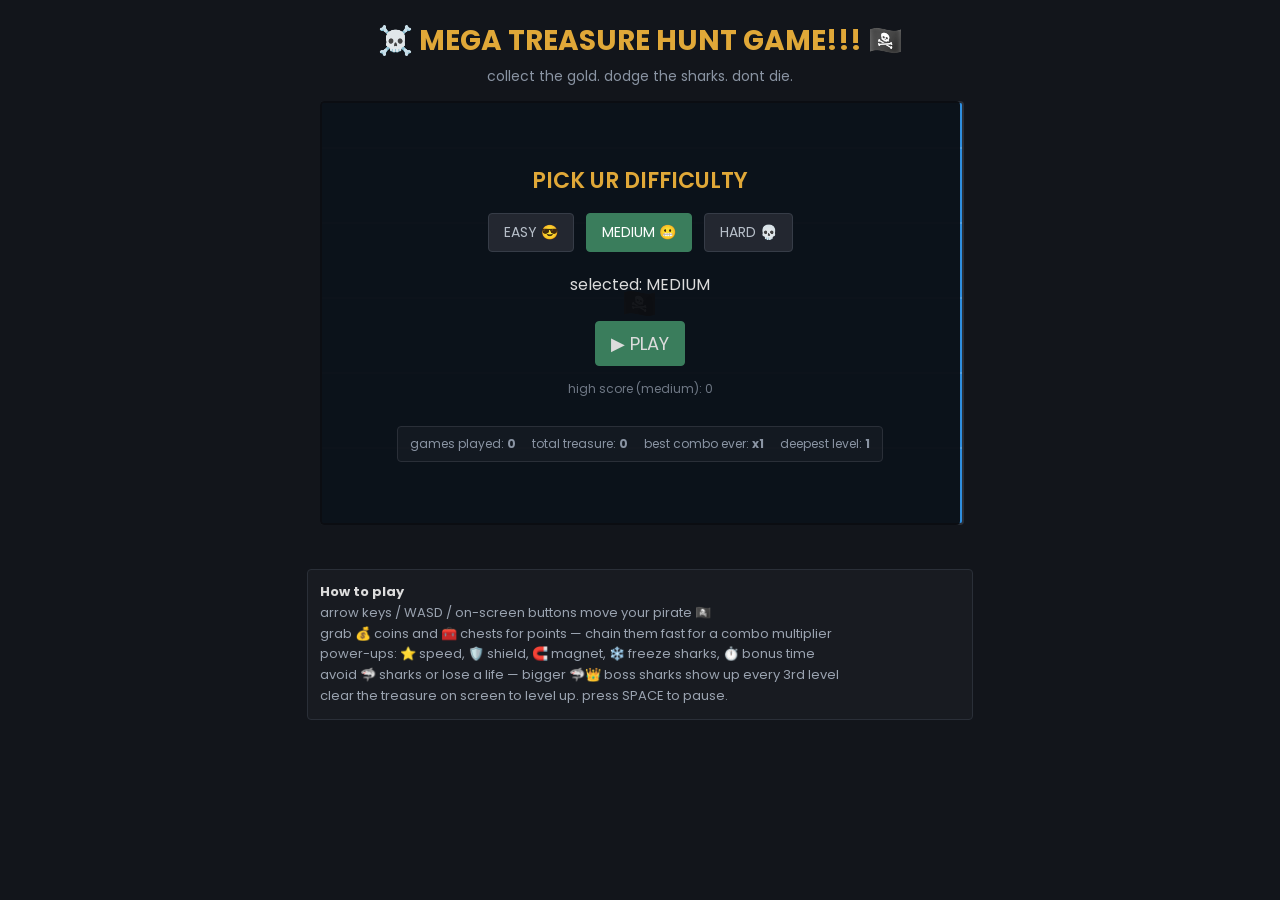
==== index.html @ fd7ceff2 "moved all files from the treasure folder to the root folder and added 2 seconds of shield when the p" ====
<!DOCTYPE html>
<html>
<head>
<meta charset="UTF-8">
<meta name="viewport" content="width=device-width, initial-scale=1, viewport-fit=cover">
<title>MEGA TREASURE HUNT GAME!!!</title>
<link rel="preconnect" href="https://fonts.googleapis.com">
<link rel="preconnect" href="https://fonts.gstatic.com" crossorigin>
<link href="https://fonts.googleapis.com/css2?family=Poppins:wght@400;600;700&display=swap" rel="stylesheet">
<link rel="stylesheet" href="style.css">
</head>
<body>

<h1>☠️ MEGA TREASURE HUNT GAME!!! 🏴‍☠️</h1>
<p class="subtitle">collect the gold. dodge the sharks. dont die.</p>

<div id="gameWrap">
  <canvas id="gameCanvas" width="640" height="420"></canvas>

  <div id="menuOverlay" class="overlay">
    <h2>PICK UR DIFFICULTY</h2>
    <div id="diffButtons">
      <button class="diffBtn" data-diff="easy" onclick="selectDifficulty('easy')">EASY 😎</button>
      <button class="diffBtn" data-diff="medium" onclick="selectDifficulty('medium')">MEDIUM 😬</button>
      <button class="diffBtn" data-diff="hard" onclick="selectDifficulty('hard')">HARD 💀</button>
    </div>
    <p id="selectedDiffText">selected: MEDIUM</p>
    <button id="playBtn" onclick="startGame()">▶ PLAY</button>
    <p class="tinytext">high score (medium): <span id="menuHighscore">0</span></p>
    <div id="statsPanel">
      <span>games played: <b id="statGames">0</b></span>
      <span>total treasure: <b id="statCoins">0</b></span>
      <span>best combo ever: <b id="statCombo">x1</b></span>
      <span>deepest level: <b id="statLevel">1</b></span>
    </div>
  </div>

  <div id="gameOverOverlay" class="overlay hidden">
    <h2 id="gameOverTitle">GAME OVER</h2>
    <p id="gameOverStats"></p>
    <div id="achievementBox"></div>
    <button onclick="backToMenu()">BACK TO MENU</button>
    <button onclick="startGame()">PLAY AGAIN</button>
  </div>

  <div id="pauseOverlay" class="overlay hidden">
    <h2>PAUSED</h2>
    <button onclick="togglePause()">RESUME</button>
    <button onclick="backToMenu()">QUIT TO MENU</button>
  </div>

  <div id="bossWarning" class="hidden">⚠️ BOSS SHARK INCOMING ⚠️</div>
</div>

<div id="hud" class="hidden">
  <span>SCORE: <b id="score">0</b></span>
  <span>COMBO: <b id="combo">x1</b></span>
  <span>LIVES: <b id="lives">💗💗💗</b></span>
  <span>LEVEL: <b id="level">1</b></span>
  <span>TIME: <b id="time">60</b></span>
  <span>BEST: <b id="highscore">0</b></span>
</div>

<div id="controls" class="hidden">
  <button onclick="togglePause()">⏸ PAUSE</button>
  <button onclick="toggleSound()"><span id="soundIcon">🔊</span> SOUND</button>
  <button onclick="backToMenu()">⏹ QUIT</button>
</div>

<div id="touchControls" class="hidden">
  <div></div>
  <button class="touchBtn" data-key="arrowup">⬆</button>
  <div></div>
  <button class="touchBtn" data-key="arrowleft">⬅</button>
  <div></div>
  <button class="touchBtn" data-key="arrowright">➡</button>
  <div></div>
  <button class="touchBtn" data-key="arrowdown">⬇</button>
  <div></div>
</div>

<div id="msgBox"></div>

<div id="instructions">
  <b>How to play</b><br>
  arrow keys / WASD / on-screen buttons move your pirate 🏴‍☠️<br>
  grab 💰 coins and 🧰 chests for points — chain them fast for a combo multiplier<br>
  power-ups: ⭐ speed, 🛡️ shield, 🧲 magnet, ❄️ freeze sharks, ⏱️ bonus time<br>
  avoid 🦈 sharks or lose a life — bigger 🦈👑 boss sharks show up every 3rd level<br>
  clear the treasure on screen to level up. press SPACE to pause.
</div>


<script src="script.js"></script>
</body>
</html>
---- style.css ----
body {
  background-color: #12151b;
  font-family: 'Poppins', sans-serif;
  color: #dcdcdc;
  text-align: center;
  margin: 0;
  padding: 20px 10px 30px 10px;
}

h1 {
  color: #e0a838;
  font-size: 28px;
  font-weight: 700;
  margin: 0 0 4px 0;
}

.subtitle {
  margin: 0 0 14px 0;
  color: #8a94a3;
  font-size: 14px;
}

#gameWrap {
  position: relative;
  width: 640px;
  max-width: 100%;
  margin: 0 auto;
}

canvas {
  background-color: #1c5c86;
  border: 2px solid #2a2f38;
  border-radius: 4px;
  display: block;
  width: 100%;
  height: auto;
}

.overlay {
  position: absolute;
  top: 0; left: 0; right: 0; bottom: 0;
  background: rgba(10, 12, 16, 0.95);
  border-radius: 4px;
  display: flex;
  flex-direction: column;
  align-items: center;
  justify-content: center;
  padding: 16px;
  box-sizing: border-box;
  overflow-y: auto;
}

.overlay.hidden {
  display: none;
}

.overlay h2 {
  color: #e0a838;
  font-size: 22px;
  font-weight: 600;
  margin: 0 0 12px 0;
}

#diffButttons {
  display: flex;
  gap: 8px;
  flex-wrap: wrap;
  justify-content: center;
}

.diffBtn {
  background: #232730;
  border: 1px solid #363c47;
  color: #b7bfc9;
}

.diffBtn.active {
  background: #3a7d5c;
  border-color: #3a7d5c;
  color: white;
}

#selectDiffText {
  margin: 10px 0 4px 0;
  color: #7fb894;
  font-size: 13px;
}

.tinytext {
  font-size: 12px;
  color: #6f7885;
  margin-top: 10px;
}

#playBtn {
  background-color: #3a7d5c;
  border-color: #3a7d5c;
  font-size: 18px;
  margin-top: 8px;
}
#playBtn:hover {
  background-color: #45986e;
}

#statsPanel {
  margin-top: 16px;
  background: rgba(255, 255, 255, 0.03);
  border: 1px solid #2a2f38;
  border-radius: 4px;
  padding: 8px 12px;
  font-size: 12px;
  color: #8a94a3;
  display: flex;
  flex-wrap: wrap;
  gap: 6px 16px;
  justify-content: center;
  max-width: 90%;
}

#achievementBox {
  background: rgba(224, 168, 56, 0.1);
  border: 1px solid #e0a838;
  border-radius: 4px;
  padding: 6px 10px;
  margin: 8px 0;
  font-size: 13px;
  color: #e0a838;
  max-width: 90%;
}
#achievementBox:empty {
  display: none;
}

#bossWarning {
  position: absolute;
  top: 10px;
  left: 50%;
  transform: translateX(-50%);
  background: #5c1c1c;
  color: #e0a838;
  padding: 6px 12px;
  font-weight: 600;
  font-size: 13px;
  border-radius: 4px;
}
#bossWarning.hidden {
  display: none;
}

#hud {
  max-width: 640px;
  margin: 10px auto 0 auto;
  background: #1a1d24;
  border: 1px solid #2a2f38;
  border-radius: 4px;
  padding: 6px 10px;
  font-size: 14px;
  color: #dcdcdc;
  display: flex;
  flex-wrap: wrap;
  justify-content: space-between;
  gap: 4px 12px;
}

#hud.hidden, #controls.hidden, #touchControls.hidden {
  display: none;
}

#controls {
  max-width: 640px;
  margin: 8px auto 0 auto;
}

#touchControls {
  max-width: 220px;
  margin: 14px auto 0 auto;
  display: grid;
  grid-template-columns: repeat(3, 1fr);
  gap: 6px;
}

.touchBtn {
  font-size: 18px;
  padding: 14px 0;
  width: 100%;
  margin: 0;
  user-select: none;
  -webkit-user-select: none;
  touch-action: manipulation;
}

button {
  font-family: 'Poppins', sans-serif;
  background: #2a2f38;
  color: #dcdcdc;
  font-size: 14px;
  padding: 8px 15px;
  border: 1px solid #3a4049;
  border-radius: 4px;
  margin: 4px; 
  cursor: pointer;
}

button:hover {
  background-color: #363c47;
}

#msgBox {
  max-width: 640px;
  margin: 8px auto 0 auto;
  font-size: 15px;
  color: #7fc98f;
  min-height: 22px;
  font-weight: 600;
}

#instructions {
  background: #181b21;
  border: 1px solid #2a2f38;
  border-radius: 4px;
  padding: 12px;
  margin: 14px auto;
  max-width: 640px;
  font-size: 13px;
  line-height: 1.6;
  text-align: left;
  color: #9aa3b0;
}

#instructions b {
  color: #dcdcdc;
}
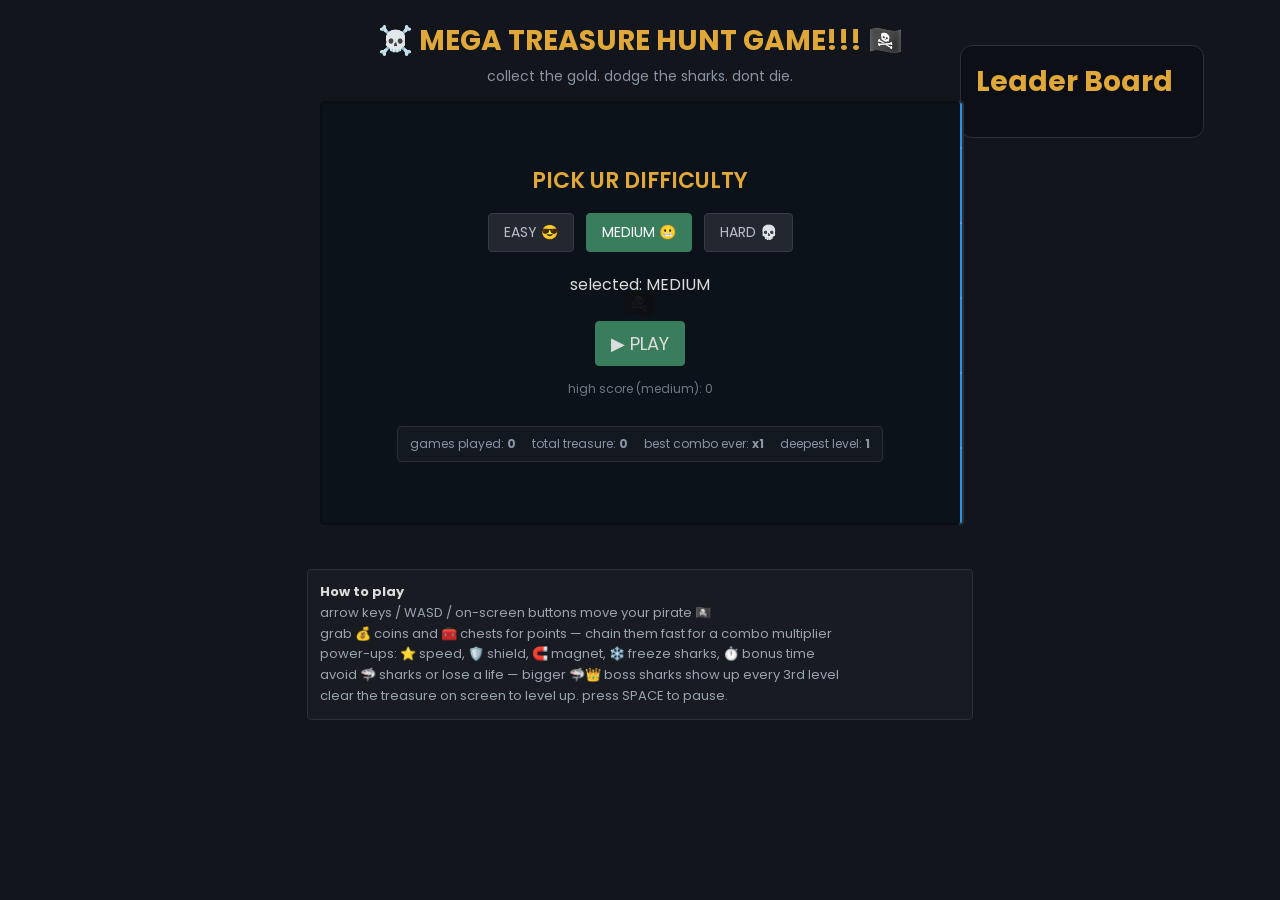
==== commit 53bc01f2: "fixed some issues with the backend and also added the leader board to the front end and added code t" ====
--- a/index.html
+++ b/index.html
@@ -13,6 +13,10 @@
 
 <h1>☠️ MEGA TREASURE HUNT GAME!!! 🏴‍☠️</h1>
 <p class="subtitle">collect the gold. dodge the sharks. dont die.</p>
+
+<div id="leaderBoard" class="leaderBoard">
+  <h1>Leader Board</h1>
+</div>
 
 <div id="gameWrap">
   <canvas id="gameCanvas" width="640" height="420"></canvas>
@@ -51,6 +55,8 @@
 
   <div id="bossWarning" class="hidden">⚠️ BOSS SHARK INCOMING ⚠️</div>
 </div>
+
+
 
 <div id="hud" class="hidden">
   <span>SCORE: <b id="score">0</b></span>
--- a/style.css
+++ b/style.css
@@ -230,3 +230,58 @@
 #instructions b {
   color: #dcdcdc;
 }
+
+.main {
+  display: flex;
+  flex-direction: row;
+}
+
+.leaderBoard {
+  position: absolute;
+  display: flex;
+  flex-direction: column;
+  max-width: 25vw;
+  left: 75vw;
+  top: 5vh;
+  gap: 10px;
+  background: #0d0f16;
+  padding: 30px;
+  padding-left: 15px;
+  padding-top: 15px;
+  border: 1px solid #2a2f38;
+  border-radius: 12px;
+}
+
+.leaderBoardScore {
+  background: #181b21;
+  border: 1px solid #2a2f38;
+  border-radius: 4px;
+  padding: 25px;
+  display: flex;
+  flex-direction: row;
+  padding-right: 0px;
+  gap: 10px;
+  align-items: center;
+}
+
+.scoreScore {
+  color: #1c5c86;
+  font-size: 20px;
+}
+
+.rank {
+  color: #c0dddd;
+  font-size: 26px;
+}
+
+.rank.first {
+  color: #ebd303;
+}
+
+.rank.second {
+  color: #b8b8b8;
+}
+
+.rank.third {
+  color: #e7912e;
+}
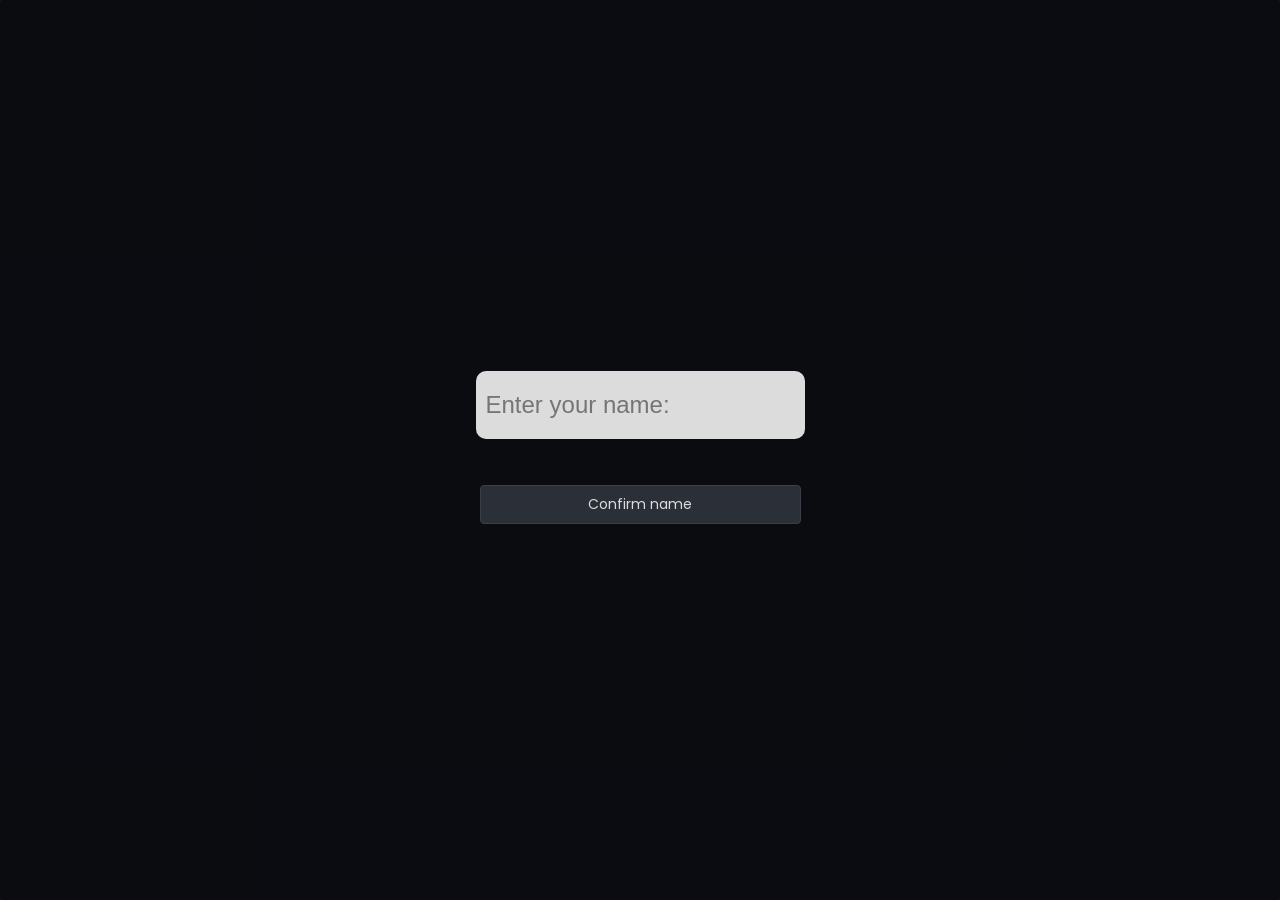
==== commit b2301f76: "added that now when you finish a game the score is stored in the database and shows up in the leader" ====
--- a/index.html
+++ b/index.html
@@ -11,90 +11,102 @@
 </head>
 <body>
 
-<h1>☠️ MEGA TREASURE HUNT GAME!!! 🏴‍☠️</h1>
-<p class="subtitle">collect the gold. dodge the sharks. dont die.</p>
-
-<div id="leaderBoard" class="leaderBoard">
-  <h1>Leader Board</h1>
+<div class="overlay" id="nameForm">
+  <div class="nameForm">
+    <input type="text" placeholder="Enter your name: " class="nameInput" id="nameInput">
+    <div class="msg" id="msg"></div>
+    <button onclick="confirmUsername()">Confirm name</button>
+  </div>
 </div>
 
-<div id="gameWrap">
-  <canvas id="gameCanvas" width="640" height="420"></canvas>
+<div class="overlay hidden" id="main">
+  <h1>☠️ MEGA TREASURE HUNT GAME!!! 🏴‍☠️</h1>
+  <p class="subtitle">collect the gold. dodge the sharks. dont die.</p>
 
-  <div id="menuOverlay" class="overlay">
-    <h2>PICK UR DIFFICULTY</h2>
-    <div id="diffButtons">
-      <button class="diffBtn" data-diff="easy" onclick="selectDifficulty('easy')">EASY 😎</button>
-      <button class="diffBtn" data-diff="medium" onclick="selectDifficulty('medium')">MEDIUM 😬</button>
-      <button class="diffBtn" data-diff="hard" onclick="selectDifficulty('hard')">HARD 💀</button>
-    </div>
-    <p id="selectedDiffText">selected: MEDIUM</p>
-    <button id="playBtn" onclick="startGame()">▶ PLAY</button>
-    <p class="tinytext">high score (medium): <span id="menuHighscore">0</span></p>
-    <div id="statsPanel">
-      <span>games played: <b id="statGames">0</b></span>
-      <span>total treasure: <b id="statCoins">0</b></span>
-      <span>best combo ever: <b id="statCombo">x1</b></span>
-      <span>deepest level: <b id="statLevel">1</b></span>
-    </div>
+  <div id="leaderBoard" class="leaderBoard">
+    <h1>Leader Board</h1>
   </div>
 
-  <div id="gameOverOverlay" class="overlay hidden">
-    <h2 id="gameOverTitle">GAME OVER</h2>
-    <p id="gameOverStats"></p>
-    <div id="achievementBox"></div>
-    <button onclick="backToMenu()">BACK TO MENU</button>
-    <button onclick="startGame()">PLAY AGAIN</button>
+  <div id="gameWrap">
+    <canvas id="gameCanvas" width="640" height="420"></canvas>
+
+    <div id="menuOverlay" class="overlay">
+      <h2>PICK UR DIFFICULTY</h2>
+      <div id="diffButtons">
+        <button class="diffBtn" data-diff="easy" onclick="selectDifficulty('easy')">EASY 😎</button>
+        <button class="diffBtn" data-diff="medium" onclick="selectDifficulty('medium')">MEDIUM 😬</button>
+        <button class="diffBtn" data-diff="hard" onclick="selectDifficulty('hard')">HARD 💀</button>
+      </div>
+      <p id="selectedDiffText">selected: MEDIUM</p>
+      <button id="playBtn" onclick="startGame()">▶ PLAY</button>
+      <p class="tinytext">high score (medium): <span id="menuHighscore">0</span></p>
+      <div id="statsPanel">
+        <span>games played: <b id="statGames">0</b></span>
+        <span>total treasure: <b id="statCoins">0</b></span>
+        <span>best combo ever: <b id="statCombo">x1</b></span>
+        <span>deepest level: <b id="statLevel">1</b></span>
+      </div>
+    </div>
+
+    <div id="gameOverOverlay" class="overlay hidden">
+      <h2 id="gameOverTitle">GAME OVER</h2>
+      <p id="gameOverStats"></p>
+      <div id="achievementBox"></div>
+      <button onclick="backToMenu()">BACK TO MENU</button>
+      <button onclick="startGame()">PLAY AGAIN</button>
+    </div>
+
+    <div id="pauseOverlay" class="overlay hidden">
+      <h2>PAUSED</h2>
+      <button onclick="togglePause()">RESUME</button>
+      <button onclick="backToMenu()">QUIT TO MENU</button>
+    </div>
+
+    <div id="bossWarning" class="hidden">⚠️ BOSS SHARK INCOMING ⚠️</div>
   </div>
 
-  <div id="pauseOverlay" class="overlay hidden">
-    <h2>PAUSED</h2>
-    <button onclick="togglePause()">RESUME</button>
-    <button onclick="backToMenu()">QUIT TO MENU</button>
+
+
+  <div id="hud" class="hidden">
+    <span>SCORE: <b id="score">0</b></span>
+    <span>COMBO: <b id="combo">x1</b></span>
+    <span>LIVES: <b id="lives">💗💗💗</b></span>
+    <span>LEVEL: <b id="level">1</b></span>
+    <span>TIME: <b id="time">60</b></span>
+    <span>BEST: <b id="highscore">0</b></span>
   </div>
 
-  <div id="bossWarning" class="hidden">⚠️ BOSS SHARK INCOMING ⚠️</div>
+  <div id="controls" class="hidden">
+    <button onclick="togglePause()">⏸ PAUSE</button>
+    <button onclick="toggleSound()"><span id="soundIcon">🔊</span> SOUND</button>
+    <button onclick="backToMenu()">⏹ QUIT</button>
+  </div>
+
+  <div id="touchControls" class="hidden">
+    <div></div>
+    <button class="touchBtn" data-key="arrowup">⬆</button>
+    <div></div>
+    <button class="touchBtn" data-key="arrowleft">⬅</button>
+    <div></div>
+    <button class="touchBtn" data-key="arrowright">➡</button>
+    <div></div>
+    <button class="touchBtn" data-key="arrowdown">⬇</button>
+    <div></div>
+  </div>
+
+  <div id="msgBox"></div>
+
+  <div id="instructions">
+    <b>How to play</b><br>
+    arrow keys / WASD / on-screen buttons move your pirate 🏴‍☠️<br>
+    grab 💰 coins and 🧰 chests for points — chain them fast for a combo multiplier<br>
+    power-ups: ⭐ speed, 🛡️ shield, 🧲 magnet, ❄️ freeze sharks, ⏱️ bonus time<br>
+    avoid 🦈 sharks or lose a life — bigger 🦈👑 boss sharks show up every 3rd level<br>
+    clear the treasure on screen to level up. press SPACE to pause.
+  </div>
 </div>
 
 
-
-<div id="hud" class="hidden">
-  <span>SCORE: <b id="score">0</b></span>
-  <span>COMBO: <b id="combo">x1</b></span>
-  <span>LIVES: <b id="lives">💗💗💗</b></span>
-  <span>LEVEL: <b id="level">1</b></span>
-  <span>TIME: <b id="time">60</b></span>
-  <span>BEST: <b id="highscore">0</b></span>
-</div>
-
-<div id="controls" class="hidden">
-  <button onclick="togglePause()">⏸ PAUSE</button>
-  <button onclick="toggleSound()"><span id="soundIcon">🔊</span> SOUND</button>
-  <button onclick="backToMenu()">⏹ QUIT</button>
-</div>
-
-<div id="touchControls" class="hidden">
-  <div></div>
-  <button class="touchBtn" data-key="arrowup">⬆</button>
-  <div></div>
-  <button class="touchBtn" data-key="arrowleft">⬅</button>
-  <div></div>
-  <button class="touchBtn" data-key="arrowright">➡</button>
-  <div></div>
-  <button class="touchBtn" data-key="arrowdown">⬇</button>
-  <div></div>
-</div>
-
-<div id="msgBox"></div>
-
-<div id="instructions">
-  <b>How to play</b><br>
-  arrow keys / WASD / on-screen buttons move your pirate 🏴‍☠️<br>
-  grab 💰 coins and 🧰 chests for points — chain them fast for a combo multiplier<br>
-  power-ups: ⭐ speed, 🛡️ shield, 🧲 magnet, ❄️ freeze sharks, ⏱️ bonus time<br>
-  avoid 🦈 sharks or lose a life — bigger 🦈👑 boss sharks show up every 3rd level<br>
-  clear the treasure on screen to level up. press SPACE to pause.
-</div>
 
 
 <script src="script.js"></script>
--- a/style.css
+++ b/style.css
@@ -284,4 +284,30 @@
 
 .rank.third {
   color: #e7912e;
+}
+
+.nameForm {
+  display: flex;
+  flex-direction: column;
+  gap: 20px;
+}
+
+.nameInput {
+  background: #dcdcdc;
+  padding: 20px;
+  font-size: 24px;
+  padding-left: 10px;
+  border: none;
+  border-radius: 10px;
+  transform: translateY(-3%);
+  transition: transform 0.3s;
+}
+
+.nameInput:hover {
+  transform: translateY(0%);
+  transition: transform 0.3s;
+}
+
+.nameInput:focus {
+  outline: none;
 }
